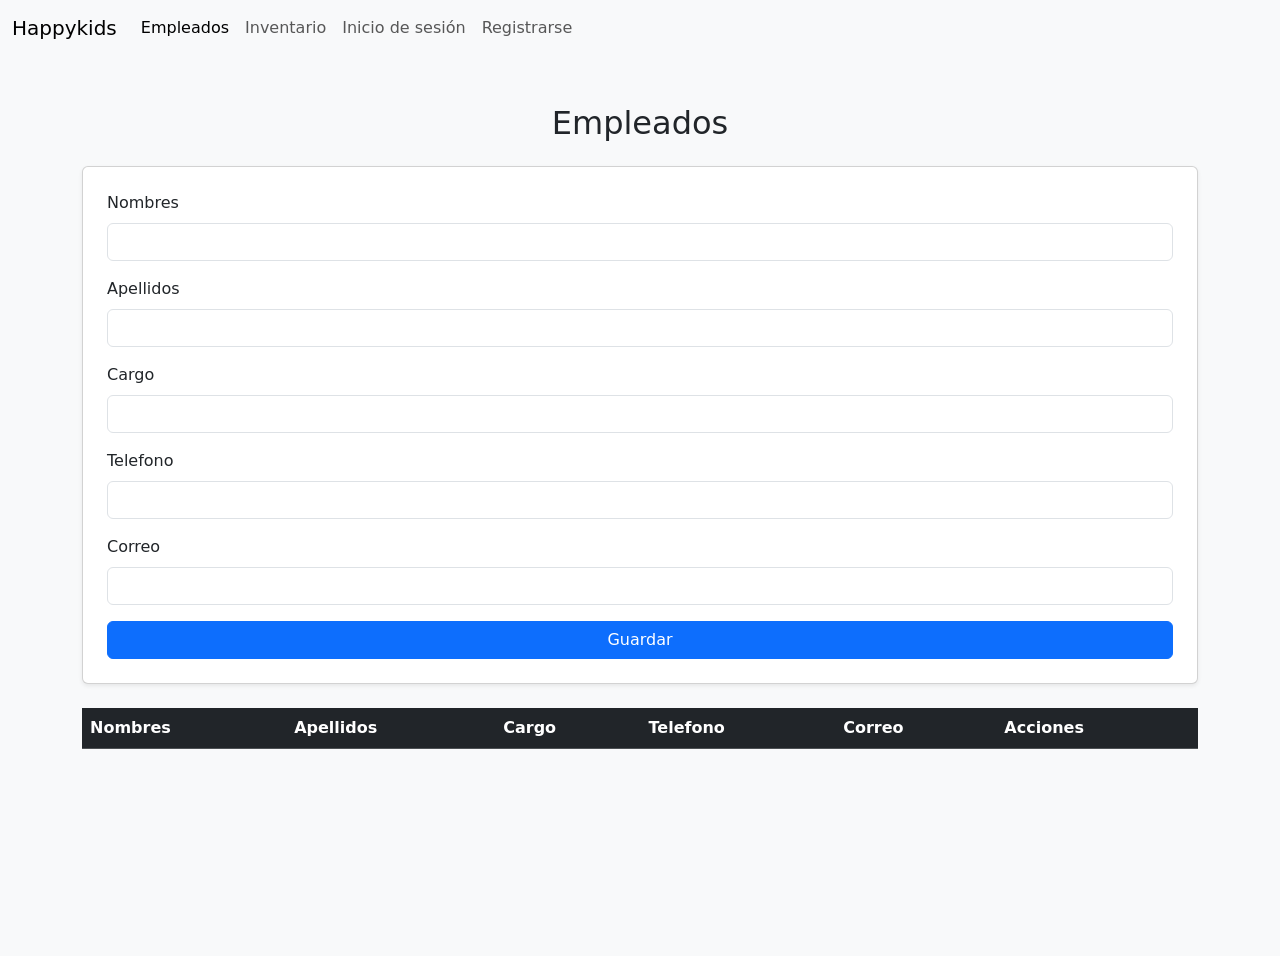
==== happykids-formularios/empleado.html @ 7b5274ff "Add files via upload" ====
<!DOCTYPE html>
<html lang="es">
<head>
  <meta charset="UTF-8">
  <title>CRUD con Bootstrap</title>
  <link href="https://cdn.jsdelivr.net/npm/bootstrap@5.3.0/dist/css/bootstrap.min.css" rel="stylesheet">
</head>
<body >


<header>

    <nav class="navbar navbar-expand-lg bg-body-tertiary">
        <div class="container-fluid">
            <a class="navbar-brand" href="#">Happykids</a>
            <button class="navbar-toggler" type="button" data-bs-toggle="collapse" data-bs-target="#navbarNav" aria-controls="navbarNav" aria-expanded="false" aria-label="Toggle navigation">
            <span class="navbar-toggler-icon"></span>
            </button>
            <div class="collapse navbar-collapse" id="navbarNav">
            <ul class="navbar-nav">
                <li class="nav-item">
                <a class="nav-link active" aria-current="page" href="empleado.html">Empleados</a>
                </li>
                <li class="nav-item">
                <a class="nav-link" href="inventario.html">Inventario</a>
                </li>
                <li class="nav-item">
                <a class="nav-link" href="inicioDeSesion.html">Inicio de sesión</a>
                </li>
                <li class="nav-item">
                <a class="nav-link" href="index.html">Registrarse</a>
                </li>
            </ul>
            </div>
        </div>
    </nav>
  </header>

<main class="bg-light min-vh-100 d-flex">
<div class="container mt-5">
  <h2 class="text-center mb-4">Empleados</h2>


  <!-- Formulario -->
  <form id="formulario" class="card p-4 shadow-sm">
    <input type="hidden" id="id">

    <div class="mb-3">
      <label class="form-label">Nombres</label>
      <input type="text" id="nombres" class="form-control" required>
    </div>

    <div class="mb-3">
      <label class="form-label">Apellidos</label>
      <input type="text" id="apellidos" class="form-control" required>
    </div>

    
    <div class="mb-3">
      <label class="form-label">Cargo</label>
      <input type="text" id="cargo" class="form-control" required>
    </div>

    <div class="mb-3">
      <label class="form-label">Telefono</label>
      <input type="text" id="telefono" class="form-control" required>
    </div>

        <div class="mb-3">
        <label class="form-label">Correo</label>
        <input type="email" id="correo" class="form-control" required>
      </div>


    <button type="submit" class="btn btn-primary">Guardar</button>
  </form>

  <!-- Tabla -->
  <table class="table table-striped mt-4">
    <thead class="table-dark">
      <tr>
        <th>Nombres</th>
        <th>Apellidos</th>
        <th>Cargo</th>
        <th>Telefono</th>
        <th>Correo</th>  
        <th>Acciones</th>
      </tr>
    </thead>
    <tbody id="tabla"></tbody>
  </table>
</div>

<script>
let datos = [];

const formulario = document.getElementById('formulario');
const tabla = document.getElementById('tabla');

formulario.addEventListener('submit', function(e) {
  e.preventDefault();

  const id = document.getElementById('id').value;
  const nombres = document.getElementById('nombres').value;
  const apellidos = document.getElementById('apellidos').value;
  const cargo = document.getElementById('cargo').value;
  const telefono = document.getElementById('telefono').value;
  const correo = document.getElementById('correo').value;

  if (id) {
    // Editar
    datos = datos.map(item => item.id == id ? { id, nombres, apellidos, cargo, telefono, correo } : item);
  } else {
    // Crear
    datos.push({
      id: Date.now(),
      nombres,
      apellidos,
      cargo,
      telefono,
      correo
    });
  }

  formulario.reset();
  document.getElementById('id').value = '';
  mostrarDatos();
});

function mostrarDatos() {
  tabla.innerHTML = '';
  datos.forEach(item => {
    tabla.innerHTML += `
      <tr>
        <td>${item.nombres}</td>
        <td>${item.apellidos}</td>
        <td>${item.cargo}</td>
        <td>${item.telefono}</td>
        <td>${item.correo}</td>

        <td>
          <button class="btn btn-warning btn-sm" onclick="editar(${item.id})">Editar</button>
          <button class="btn btn-danger btn-sm" onclick="eliminar(${item.id})">Eliminar</button>
        </td>
      </tr>
    `;
  });
}

function editar(id) {
  const item = datos.find(d => d.id == id);
  document.getElementById('id').value = item.id;
  document.getElementById('nombres').value = item.nombres;
  document.getElementById('apellidos').value = item.apellidos;
  document.getElementById('cargo').value = item.cargo;
  document.getElementById('telefono').value = item.telefono;
  document.getElementById('correo').value = item.correo;
}

function eliminar(id) {
  datos = datos.filter(d => d.id != id);
  mostrarDatos();
}
</script>
</main>
</body>
</html>
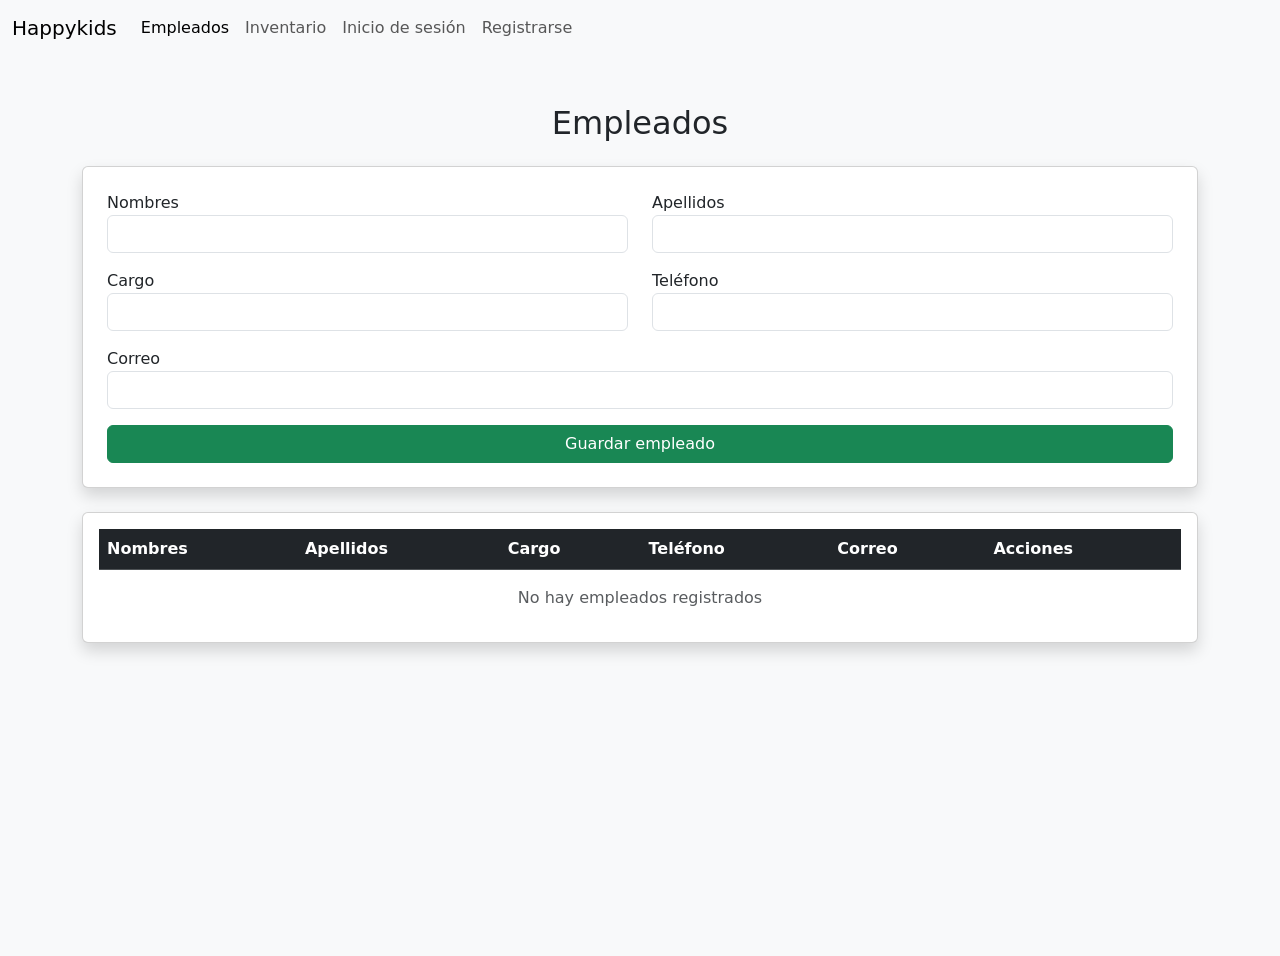
==== commit dc0f7f50: "chore:forms" ====
--- a/happykids-formularios/empleado.html
+++ b/happykids-formularios/empleado.html
@@ -36,82 +36,99 @@
     </nav>
   </header>
 
-<main class="bg-light min-vh-100 d-flex">
+<main class="bg-light min-vh-100 d-flex justify-content-center align-items-start">
 <div class="container mt-5">
+
   <h2 class="text-center mb-4">Empleados</h2>
 
-
-  <!-- Formulario -->
-  <form id="formulario" class="card p-4 shadow-sm">
+  <!-- FORMULARIO -->
+  <form id="formulario" class="card p-4 shadow mb-4">
     <input type="hidden" id="id">
 
-    <div class="mb-3">
-      <label class="form-label">Nombres</label>
-      <input type="text" id="nombres" class="form-control" required>
+    <div class="row">
+      <div class="col-md-6 mb-3">
+        <label>Nombres</label>
+        <input type="text" id="nombres" class="form-control" required>
+      </div>
+
+      <div class="col-md-6 mb-3">
+        <label>Apellidos</label>
+        <input type="text" id="apellidos" class="form-control" required>
+      </div>
+
+      <div class="col-md-6 mb-3">
+        <label>Cargo</label>
+        <input type="text" id="cargo" class="form-control" required>
+      </div>
+
+      <div class="col-md-6 mb-3">
+        <label>Teléfono</label>
+        <input type="tel" id="telefono" class="form-control" required>
+      </div>
+
+      <div class="col-md-12 mb-3">
+        <label>Correo</label>
+        <input type="email" id="correo" class="form-control" required>
+      </div>
     </div>
 
-    <div class="mb-3">
-      <label class="form-label">Apellidos</label>
-      <input type="text" id="apellidos" class="form-control" required>
-    </div>
-
-    
-    <div class="mb-3">
-      <label class="form-label">Cargo</label>
-      <input type="text" id="cargo" class="form-control" required>
-    </div>
-
-    <div class="mb-3">
-      <label class="form-label">Telefono</label>
-      <input type="text" id="telefono" class="form-control" required>
-    </div>
-
-        <div class="mb-3">
-        <label class="form-label">Correo</label>
-        <input type="email" id="correo" class="form-control" required>
-      </div>
-
-
-    <button type="submit" class="btn btn-primary">Guardar</button>
+    <button type="submit" class="btn btn-success w-100">Guardar empleado</button>
   </form>
 
-  <!-- Tabla -->
-  <table class="table table-striped mt-4">
-    <thead class="table-dark">
-      <tr>
-        <th>Nombres</th>
-        <th>Apellidos</th>
-        <th>Cargo</th>
-        <th>Telefono</th>
-        <th>Correo</th>  
-        <th>Acciones</th>
-      </tr>
-    </thead>
-    <tbody id="tabla"></tbody>
-  </table>
+  <!-- TABLA -->
+  <div class="card shadow">
+    <div class="card-body">
+
+      <table class="table table-hover">
+        <thead class="table-dark">
+          <tr>
+            <th>Nombres</th>
+            <th>Apellidos</th>
+            <th>Cargo</th>
+            <th>Teléfono</th>
+            <th>Correo</th>
+            <th>Acciones</th>
+          </tr>
+        </thead>
+
+        <tbody id="tabla"></tbody>
+      </table>
+
+      <p id="vacio" class="text-center text-muted">No hay empleados registrados</p>
+
+    </div>
+  </div>
+
 </div>
+</main>
 
 <script>
-let datos = [];
+let datos = JSON.parse(localStorage.getItem("empleados")) || [];
 
 const formulario = document.getElementById('formulario');
 const tabla = document.getElementById('tabla');
+const vacio = document.getElementById('vacio');
 
 formulario.addEventListener('submit', function(e) {
   e.preventDefault();
 
   const id = document.getElementById('id').value;
-  const nombres = document.getElementById('nombres').value;
-  const apellidos = document.getElementById('apellidos').value;
-  const cargo = document.getElementById('cargo').value;
-  const telefono = document.getElementById('telefono').value;
-  const correo = document.getElementById('correo').value;
+  const nombres = document.getElementById('nombres').value.trim();
+  const apellidos = document.getElementById('apellidos').value.trim();
+  const cargo = document.getElementById('cargo').value.trim();
+  const telefono = document.getElementById('telefono').value.trim();
+  const correo = document.getElementById('correo').value.trim();
+
+  if (!nombres || !apellidos || !cargo || !telefono || !correo) {
+    alert("Completa todos los campos");
+    return;
+  }
 
   if (id) {
-    // Editar
-    datos = datos.map(item => item.id == id ? { id, nombres, apellidos, cargo, telefono, correo } : item);
+    datos = datos.map(item =>
+      item.id == id ? { id, nombres, apellidos, cargo, telefono, correo } : item
+    );
   } else {
-    // Crear
     datos.push({
       id: Date.now(),
       nombres,
@@ -122,6 +139,8 @@
     });
   }
 
+  localStorage.setItem("empleados", JSON.stringify(datos));
+
   formulario.reset();
   document.getElementById('id').value = '';
   mostrarDatos();
@@ -129,6 +148,14 @@
 
 function mostrarDatos() {
   tabla.innerHTML = '';
+
+  if (datos.length === 0) {
+    vacio.style.display = "block";
+    return;
+  } else {
+    vacio.style.display = "none";
+  }
+
   datos.forEach(item => {
     tabla.innerHTML += `
       <tr>
@@ -139,8 +166,8 @@
         <td>${item.correo}</td>
 
         <td>
-          <button class="btn btn-warning btn-sm" onclick="editar(${item.id})">Editar</button>
-          <button class="btn btn-danger btn-sm" onclick="eliminar(${item.id})">Eliminar</button>
+          <button class="btn btn-warning btn-sm me-2" onclick="editar(${item.id})">✏️</button>
+          <button class="btn btn-danger btn-sm" onclick="eliminar(${item.id})">🗑️</button>
         </td>
       </tr>
     `;
@@ -149,6 +176,7 @@
 
 function editar(id) {
   const item = datos.find(d => d.id == id);
+
   document.getElementById('id').value = item.id;
   document.getElementById('nombres').value = item.nombres;
   document.getElementById('apellidos').value = item.apellidos;
@@ -158,10 +186,12 @@
 }
 
 function eliminar(id) {
-  datos = datos.filter(d => d.id != id);
-  mostrarDatos();
+  if (confirm("¿Eliminar este empleado?")) {
+    datos = datos.filter(d => d.id != id);
+    localStorage.setItem("empleados", JSON.stringify(datos));
+    mostrarDatos();
+  }
 }
-</script>
-</main>
-</body>
-</html>+
+mostrarDatos();
+</script>
